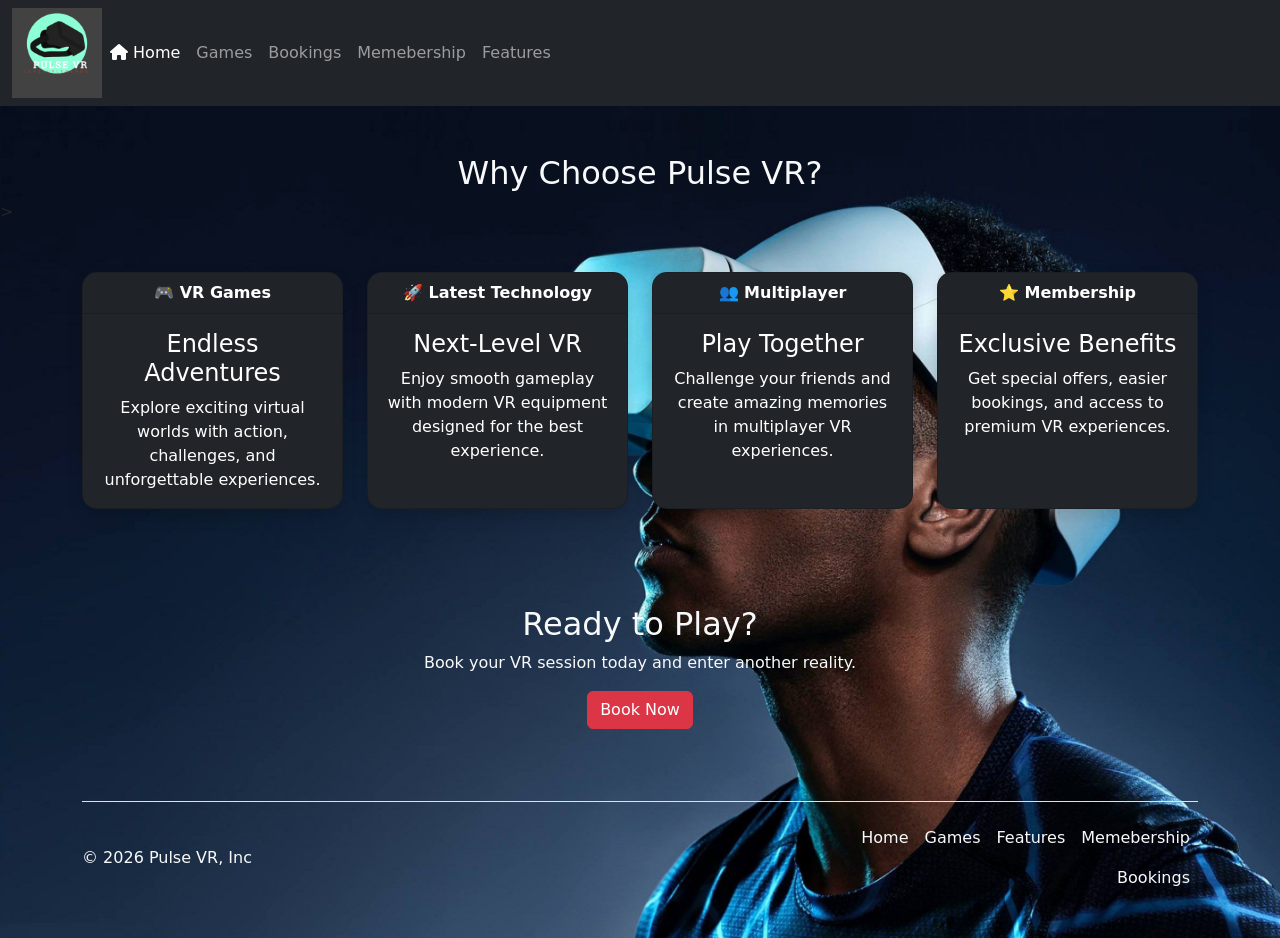
==== index.html @ 68294b6d "date26/006" ====
<!DOCTYPE html>
<html lang="en">
<head>
    <meta charset="UTF-8">
    <meta name="viewport" content="width=device-width, initial-scale=1.0">
    <link rel="stylesheet" href="Css/style.css">
     <link href="https://cdn.jsdelivr.net/npm/bootstrap@5.3.3/dist/css/bootstrap.min.css" rel="stylesheet" integrity="sha384-QWTKZyjpPEjISv5WaRU9OFeRpok6YctnYmDr5pNlyT2bRjXh0JMhjY6hW+ALEwIH" crossorigin="anonymous">
    <link rel="stylesheet" href="https://cdnjs.cloudflare.com/ajax/libs/font-awesome/6.5.1/css/all.min.css" integrity="sha512-DTOQO9RWCH3ppGqcWaEA1BIZOC6xxalwEsw9c2QQeAIftl+Vegovlnee1c9QX4TctnWMn13TZye+giMm8e2LwA==" crossorigin="anonymous" referrerpolicy="no-referrer" />
    
    <title>Home</title>
</head>
<style>
  .card {
    transition: 0.3s;
    border-radius: 15px;
}

.card:hover {
    transform: translateY(-10px);
}

.card-header {
    font-weight: bold;
}
</style>
<body>
    <nav class="navbar navbar-expand-lg bg-dark" data-bs-theme="dark">
        <div class="container-fluid">
          <img src="../Media/VR_HEADset_LOGO.png " width="90" alt="">
          <button class="navbar-toggler" type="button" data-bs-toggle="collapse" data-bs-target="#navbarColor02" aria-controls="navbarColor02" aria-expanded="false" aria-label="Toggle navigation">
            <span class="navbar-toggler-icon"></span>
          </button>
          <div class="collapse navbar-collapse" id="navbarColor02">
            <ul class="navbar-nav me-auto">
              <li class="nav-item">
                <a class="nav-link active" href="index.html"><i class="fa-solid fa-house"></i> Home
                  <span class="visually-hidden">(current)</span>
                </a>
              </li>
              <li class="nav-item">
                <a class="nav-link" href="games.html">Games</a>
              </li>
              <li class="nav-item">
                <a class="nav-link" href="booking_system.html">Bookings</a>
              </li>
              <li class="nav-item">
                <a class="nav-link" href="membership.html">Memebership</a>
              </li>
               <li class="nav-item">
                <a class="nav-link" href="features.html">Features</a>
              </li>
              
            </ul>
           
          </div>
        </div>
      </nav>


<center><h2 class="text-light mt-5">Why Choose Pulse VR?</h2></center>>
 <div class="container py-5">

   

    <div class="row justify-content-center g-4">

        <!-- Card 1 -->
        <div class="col-md-3">
            <div class="card bg-dark text-white h-100 shadow">
                <div class="card-header text-center">
                    🎮 VR Games
                </div>

                <div class="card-body text-center">
                    <h4 class="card-title">
                        Endless Adventures
                    </h4>

                    <p class="card-text">
                        Explore exciting virtual worlds with action,
                        challenges, and unforgettable experiences.
                        

                    </p>
                </div>
            </div>
        </div>


        <!-- Card 2 -->
        <div class="col-md-3">
            <div class="card bg-dark text-white h-100 shadow">
                <div class="card-header text-center">
                    🚀 Latest Technology
                </div>

                <div class="card-body text-center">
                    <h4 class="card-title">
                        Next-Level VR
                    </h4>

                    <p class="card-text">
                        Enjoy smooth gameplay with modern VR equipment
                        designed for the best experience.
                        

                    </p>
                </div>
            </div>
        </div>


        <!-- Card 3 -->
        <div class="col-md-3">
            <div class="card bg-dark text-white h-100 shadow">
                <div class="card-header text-center">
                    👥 Multiplayer
                </div>

                <div class="card-body text-center">
                    <h4 class="card-title">
                        Play Together
                    </h4>

                    <p class="card-text">
                        Challenge your friends and create amazing
                        memories in multiplayer VR experiences.
                        
                    </p>
                </div>
            </div>
        </div>


        <!-- Card 4 -->
        <div class="col-md-3">
            <div class="card bg-dark text-white h-100 shadow">
                <div class="card-header text-center">
                    ⭐ Membership
                </div>

                <div class="card-body text-center">
                    <h4 class="card-title">
                        Exclusive Benefits
                    </h4>

                    <p class="card-text">
                        Get special offers, easier bookings,
                        and access to premium VR experiences.
                    </p>
                </div>
            </div>
        </div>


    </div>

</div>


   <section class="text-center py-5 text-light">
    <h2>Ready to Play?</h2>
    <p>Book your VR session today and enter another reality.</p>

   <a href="membership.html" class="btn btn-danger">
    Book Now
</a>
</section>
</body>

<div class="container"> <footer  class="d-flex flex-wrap justify-content-between align-items-center py-3 my-4 border-top"> <p class="col-md-4 mb-0 text-light">&copy; 2026 Pulse VR, Inc</p> <a href="/" class="col-md-4 d-flex align-items-center justify-content-center mb-3 mb-md-0 me-md-auto link-body-emphasis text-decoration-none" aria-label="Bootstrap"> <svg class="bi me-2" width="40" height="32" aria-hidden="true"><use xlink:href="#bootstrap"></use></svg> </a> <ul class="nav col-md-4 justify-content-end"> <li class="nav-item"><a href="../Templates/index.html" class="nav-link px-2 text-light">Home</a></li> <li class="nav-item"><a href="../Templates/games.html" class="nav-link px-2 text-light">Games</a></li> <li class="nav-item"><a href="../Templates/features.html" class="nav-link px-2 text-light">Features</a></li> <li class="nav-item"><a href="../Templates/membership.html" class="nav-link px-2 text-light">Memebership</a></li> <li class="nav-item"><a href="../Templates/booking_system.html" class="nav-link px-2 text-light">Bookings</a></li> </ul> </footer> </div>
<script src="https://cdn.jsdelivr.net/npm/bootstrap@5.3.3/dist/js/bootstrap.bundle.min.js" integrity="sha384-YvpcrYf0tY3lHB60NNkmXc5s9fDVZLESaAA55NDzOxhy9GkcIdslK1eN7N6jIeHz" crossorigin="anonymous"></script>
</html>
---- Css/style.css ----
body{
  background-image: url(../Media/Background_image.jpg);
    
    background-size: cover;
    background-repeat: no-repeat;
    font-style: bold;
    font-family: Arial, sans-serif;
    color: white;
    min-height: 100vh;
    display: flex;
    flex-direction: column;
}
h2{
    color: aliceblue;
}
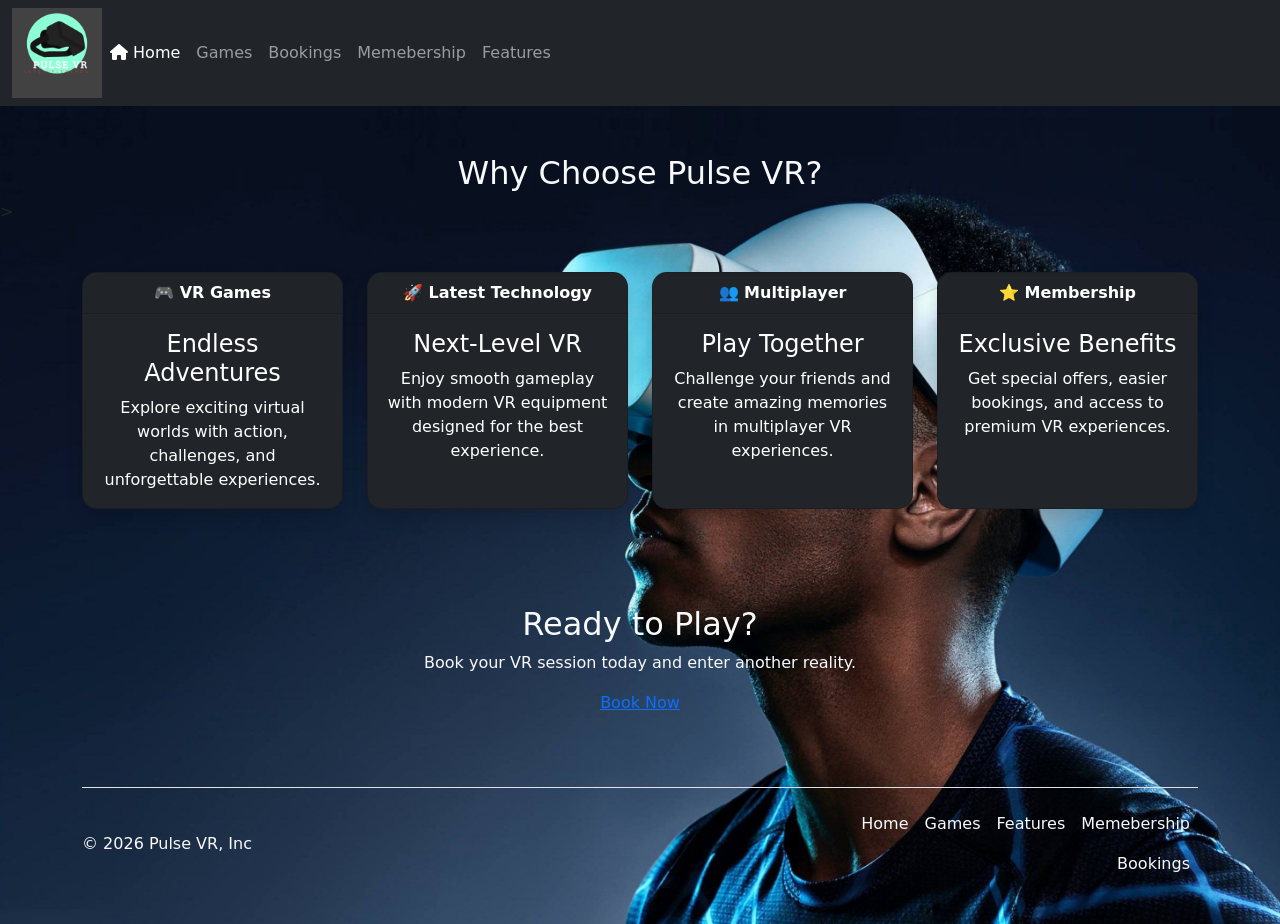
==== commit 126669f4: "worldcup30/06" ====
--- a/index.html
+++ b/index.html
@@ -26,7 +26,7 @@
 <body>
     <nav class="navbar navbar-expand-lg bg-dark" data-bs-theme="dark">
         <div class="container-fluid">
-          <img src="../Media/VR_HEADset_LOGO.png " width="90" alt="">
+          <img src="Media/VR_HEADset_LOGO.png " width="90" alt="">
           <button class="navbar-toggler" type="button" data-bs-toggle="collapse" data-bs-target="#navbarColor02" aria-controls="navbarColor02" aria-expanded="false" aria-label="Toggle navigation">
             <span class="navbar-toggler-icon"></span>
           </button>
@@ -38,16 +38,16 @@
                 </a>
               </li>
               <li class="nav-item">
-                <a class="nav-link" href="games.html">Games</a>
+                <a class="nav-link" href="templates/games.html">Games</a>
               </li>
               <li class="nav-item">
-                <a class="nav-link" href="booking_system.html">Bookings</a>
+                <a class="nav-link" href="templates/bookings.html">Bookings</a>
               </li>
               <li class="nav-item">
-                <a class="nav-link" href="membership.html">Memebership</a>
+                <a class="nav-link" href="templates/membership.html">Memebership</a>
               </li>
                <li class="nav-item">
-                <a class="nav-link" href="features.html">Features</a>
+                <a class="nav-link" href="templates/feature.html">Features</a>
               </li>
               
             </ul>
@@ -162,7 +162,7 @@
     <h2>Ready to Play?</h2>
     <p>Book your VR session today and enter another reality.</p>
 
-   <a href="membership.html" class="btn btn-danger">
+   <a href="templates/membership.html"btn btn-danger">
     Book Now
 </a>
 </section>
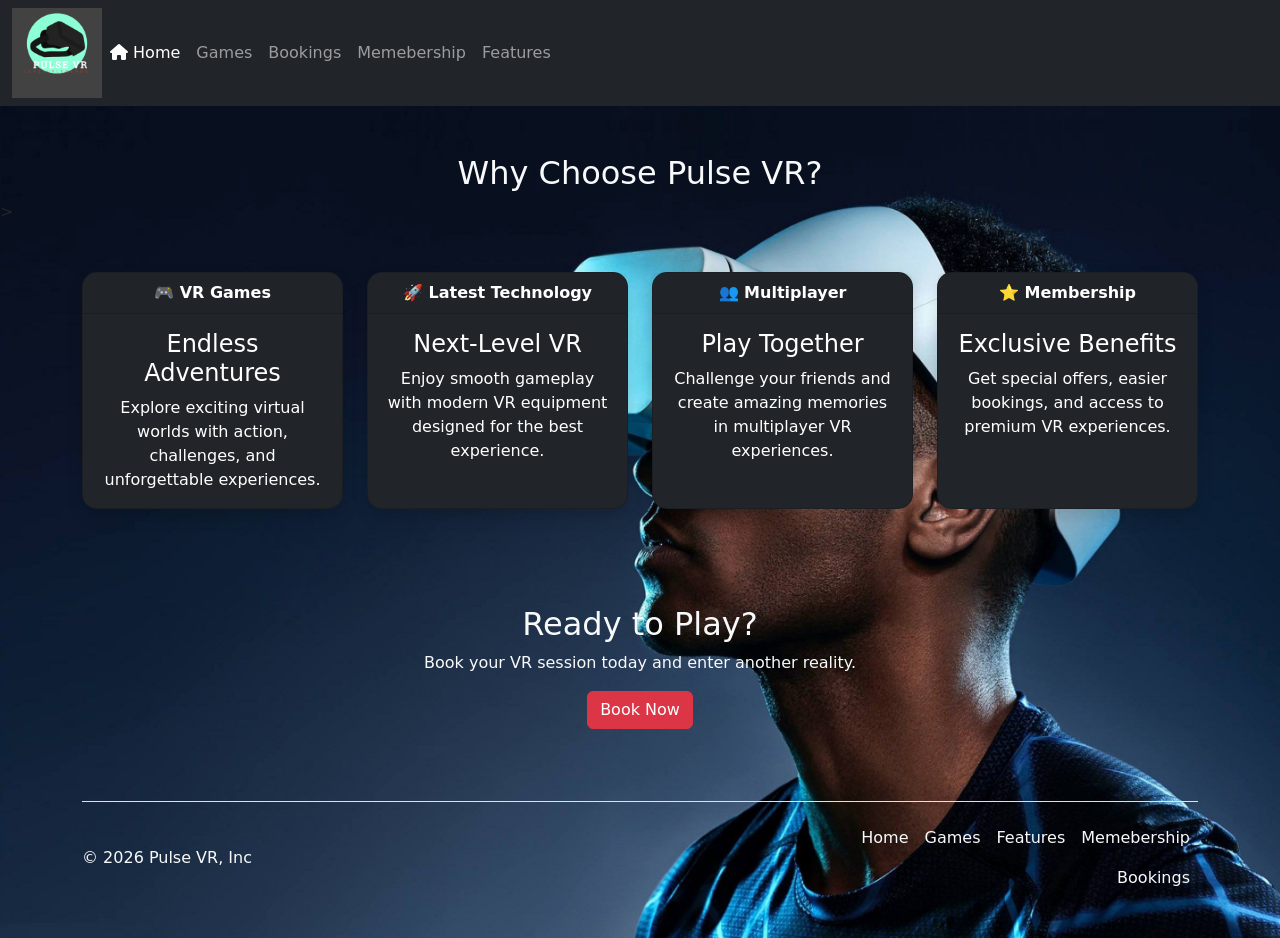
==== commit d391d1b1: "lolpl" ====
--- a/index.html
+++ b/index.html
@@ -162,12 +162,12 @@
     <h2>Ready to Play?</h2>
     <p>Book your VR session today and enter another reality.</p>
 
-   <a href="templates/membership.html"btn btn-danger">
+   <a href="templates/membership.html" class="btn btn-danger">
     Book Now
 </a>
 </section>
 </body>
 
-<div class="container"> <footer  class="d-flex flex-wrap justify-content-between align-items-center py-3 my-4 border-top"> <p class="col-md-4 mb-0 text-light">&copy; 2026 Pulse VR, Inc</p> <a href="/" class="col-md-4 d-flex align-items-center justify-content-center mb-3 mb-md-0 me-md-auto link-body-emphasis text-decoration-none" aria-label="Bootstrap"> <svg class="bi me-2" width="40" height="32" aria-hidden="true"><use xlink:href="#bootstrap"></use></svg> </a> <ul class="nav col-md-4 justify-content-end"> <li class="nav-item"><a href="../Templates/index.html" class="nav-link px-2 text-light">Home</a></li> <li class="nav-item"><a href="../Templates/games.html" class="nav-link px-2 text-light">Games</a></li> <li class="nav-item"><a href="../Templates/features.html" class="nav-link px-2 text-light">Features</a></li> <li class="nav-item"><a href="../Templates/membership.html" class="nav-link px-2 text-light">Memebership</a></li> <li class="nav-item"><a href="../Templates/booking_system.html" class="nav-link px-2 text-light">Bookings</a></li> </ul> </footer> </div>
+<div class="container"> <footer  class="d-flex flex-wrap justify-content-between align-items-center py-3 my-4 border-top"> <p class="col-md-4 mb-0 text-light">&copy; 2026 Pulse VR, Inc</p> <a href="/" class="col-md-4 d-flex align-items-center justify-content-center mb-3 mb-md-0 me-md-auto link-body-emphasis text-decoration-none" aria-label="Bootstrap"> <svg class="bi me-2" width="40" height="32" aria-hidden="true"><use xlink:href="#bootstrap"></use></svg> </a> <ul class="nav col-md-4 justify-content-end"> <li class="nav-item"><a href="index.html" class="nav-link px-2 text-light">Home</a></li> <li class="nav-item"><a href="templates/games.html" class="nav-link px-2 text-light">Games</a></li> <li class="nav-item"><a href="templates/feature.html" class="nav-link px-2 text-light">Features</a></li> <li class="nav-item"><a href="templates/bookings.html" class="nav-link px-2 text-light">Memebership</a></li> <li class="nav-item"><a href="templates/membership.html" class="nav-link px-2 text-light">Bookings</a></li> </ul> </footer> </div>
 <script src="https://cdn.jsdelivr.net/npm/bootstrap@5.3.3/dist/js/bootstrap.bundle.min.js" integrity="sha384-YvpcrYf0tY3lHB60NNkmXc5s9fDVZLESaAA55NDzOxhy9GkcIdslK1eN7N6jIeHz" crossorigin="anonymous"></script>
 </html>
